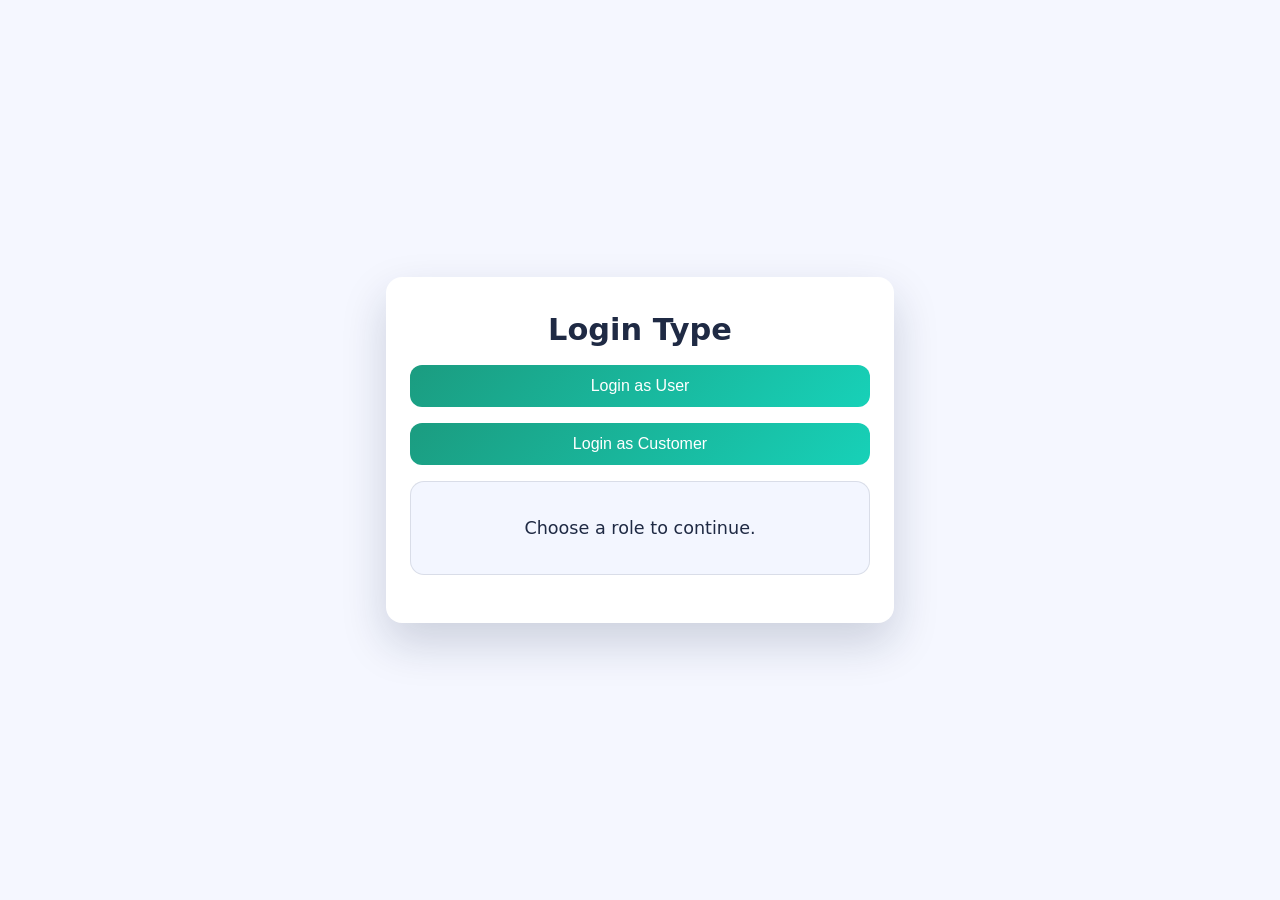
==== index.html @ 7814b7fa "Rename login.html to index.html" ====
<!DOCTYPE html>
<html lang="en">
<head>
  <meta charset="UTF-8" />
  <meta name="viewport" content="width=device-width, initial-scale=1.0" />
  <title>Choose Login</title>
  <link rel="stylesheet" href="p1.css" />
</head>
<body>
  <main class="container">
    <h1>Login Type</h1>
    <div class="field">
      <button id="userLogin" class="primary">Login as User</button>
    </div>
    <div class="field">
      <button id="customerLogin" class="primary">Login as Customer</button>
    </div>
    <div class="output">Choose a role to continue.</div>
  </main>
  <script>
    const userLogin = document.getElementById('userLogin');
    const customerLogin = document.getElementById('customerLogin');

    userLogin.addEventListener('click', () => {
      window.location.href = 'login-user.html';
    });

    customerLogin.addEventListener('click', () => {
      window.location.href = 'login-customer.html';
    });
  </script>
</body>
</html>
---- p1.css ----
/* Basic layout */
body {
  margin: 0;
  font-family: system-ui, -apple-system, BlinkMacSystemFont, "Segoe UI", sans-serif;
  background: #f5f7ff;
  color: #1f2a44;
  display: flex;
  align-items: center;
  justify-content: center;
  min-height: 100vh;
}

.container {
  width: min(460px, 92vw);
  padding: 2.2rem 1.5rem;
  border-radius: 16px;
  box-shadow: 0 20px 45px rgba(16, 35, 65, 0.18);
  background: white;
  text-align: center;
}

h1 {
  font-size: 1.9rem;
  margin: 0 0 1.1rem;
}

.field {
  display: grid;
  gap: 0.55rem;
  margin-bottom: 1rem;
  text-align: left;
}


.field label {
  font-weight: 600;
  font-size: 0.95rem;
  color: rgba(31, 42, 68, 0.85);
}

.field input {
  width: 100%;
  padding: 0.72rem 0.85rem;
  border-radius: 12px;
  border: 1px solid rgba(31, 42, 68, 0.18);
  font-size: 1rem;
  outline: none;
  transition: border-color 0.16s ease, box-shadow 0.16s ease;
}

.field input:focus {
  border-color: rgba(63, 109, 247, 0.8);
  box-shadow: 0 0 0 4px rgba(63, 109, 247, 0.14);
}

button {
  width: 100%;
  padding: 0.75rem 1rem;
  border: none;
  border-radius: 12px;
  background: linear-gradient(135deg, #3f6df7, #6a5cff);
  color: white;
  font-size: 1rem;
  cursor: pointer;
  transition: transform 0.16s ease, box-shadow 0.16s ease;
}

button.primary {
  background: linear-gradient(135deg, #1b9c80, #17d1b8);
}

button:hover {
  transform: translateY(-1px);
  box-shadow: 0 12px 22px rgba(100, 103, 239, 0.26);
}

button:active {
  transform: translateY(1px);
  box-shadow: 0 5px 10px rgba(100, 103, 239, 0.25);
}

.output {
  padding: 1.2rem 1rem;
  border-radius: 14px;
  border: 1px solid rgba(31, 42, 68, 0.12);
  background: rgba(63, 109, 247, 0.06);
  font-size: 1.1rem;
  min-height: 54px;
  display: grid;
  place-items: center;
  margin-bottom: 0.8rem;
}

.hint {
  font-size: 0.9rem;
  color: rgba(31, 42, 68, 0.72);
  margin: 0;
}
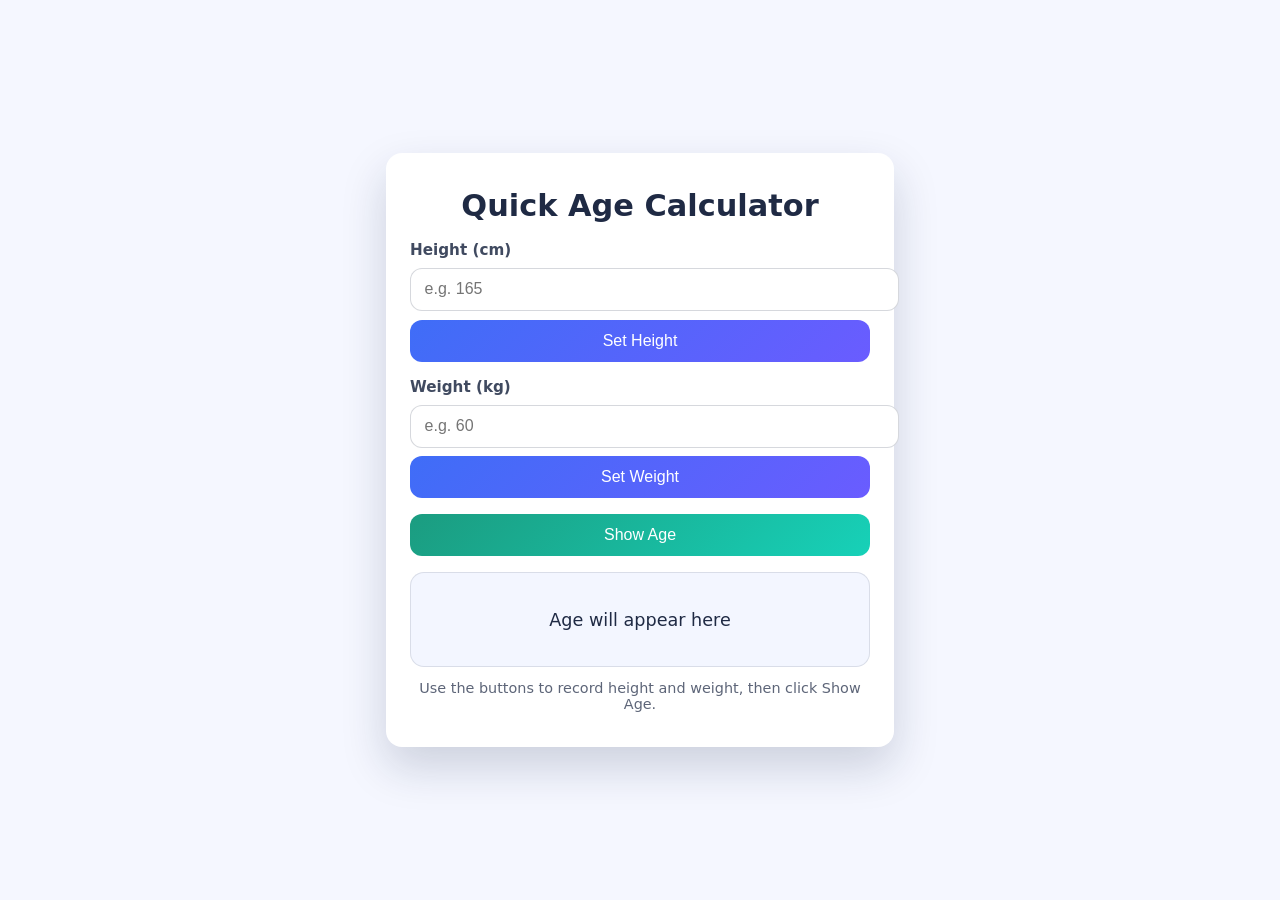
==== commit 1131279e: "Prepare site for GitHub Pages" ====
--- a/index.html
+++ b/index.html
@@ -3,33 +3,33 @@
 <head>
   <meta charset="UTF-8" />
   <meta name="viewport" content="width=device-width, initial-scale=1.0" />
-  <title>Choose Login</title>
+  <title>Age Calculator</title>
   <link rel="stylesheet" href="p1.css" />
 </head>
 <body>
   <main class="container">
-    <h1>Login Type</h1>
+    <h1>Quick Age Calculator</h1>
+
     <div class="field">
-      <button id="userLogin" class="primary">Login as User</button>
+      <label for="heightInput">Height (cm)</label>
+      <input id="heightInput" type="number" min="0" placeholder="e.g. 165" />
+      <button id="heightBtn">Set Height</button>
     </div>
+
     <div class="field">
-      <button id="customerLogin" class="primary">Login as Customer</button>
+      <label for="weightInput">Weight (kg)</label>
+      <input id="weightInput" type="number" min="0" placeholder="e.g. 60" />
+      <button id="weightBtn">Set Weight</button>
     </div>
-    <div class="output">Choose a role to continue.</div>
+
+    <div class="field">
+      <button id="ageBtn" class="primary">Show Age</button>
+    </div>
+
+    <div id="output" class="output">Age will appear here</div>
+    <p class="hint">Use the buttons to record height and weight, then click Show Age.</p>
   </main>
-  <script>
-    const userLogin = document.getElementById('userLogin');
-    const customerLogin = document.getElementById('customerLogin');
-
-    userLogin.addEventListener('click', () => {
-      window.location.href = 'login-user.html';
-    });
-
-    customerLogin.addEventListener('click', () => {
-      window.location.href = 'login-customer.html';
-    });
-  </script>
+  <script src="p1.js"></script>
 </body>
 </html>
 
-
